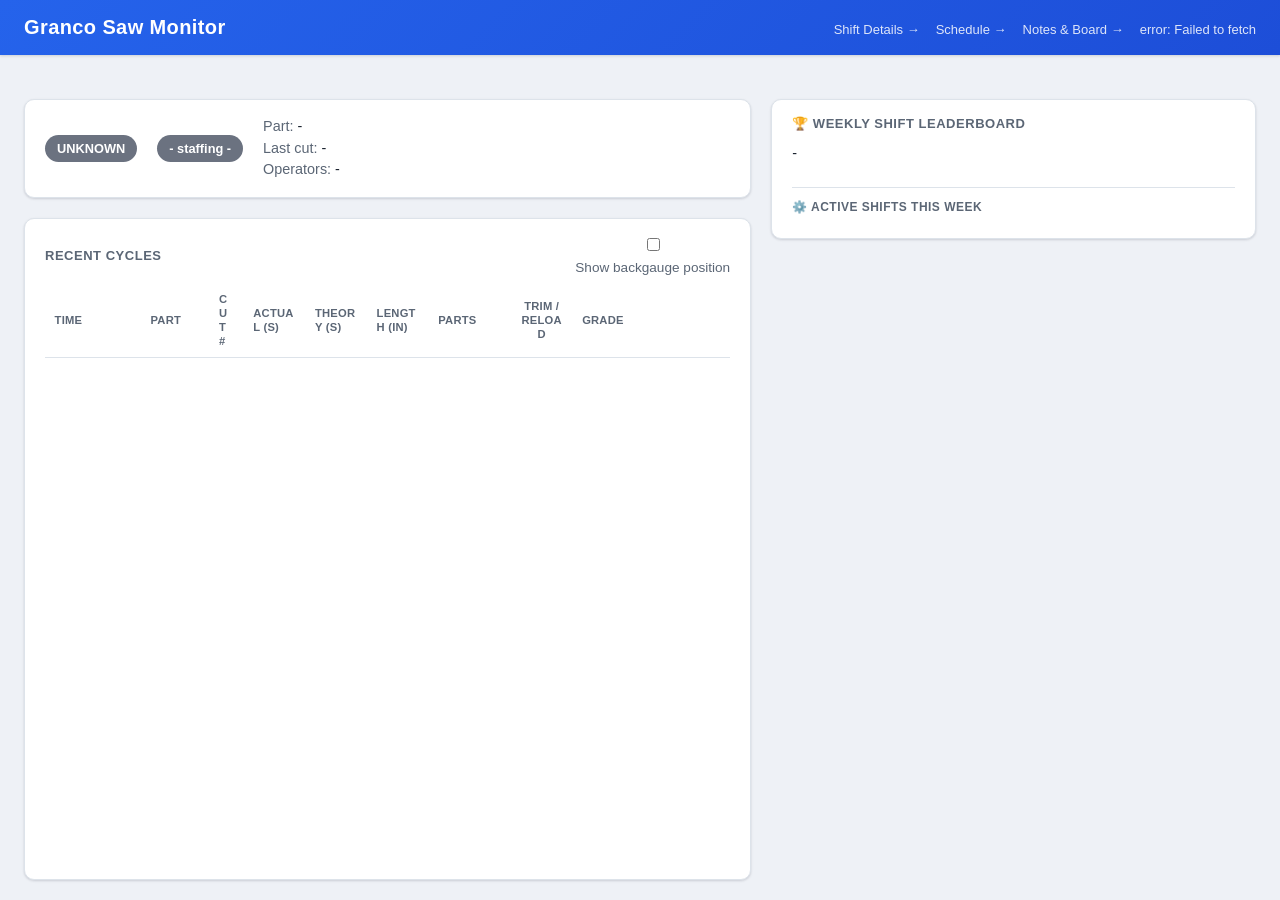
==== docs/index.html @ 4a320371 "Center trim/reload checkbox, model reload dead-time, flag count mismatches - Center the Trim/Reload " ====
<!doctype html>
<html lang="en">
<head>
  <meta charset="utf-8">
  <meta name="viewport" content="width=device-width, initial-scale=1">
  <title>Granco Saw Monitor</title>
  <link rel="stylesheet" href="style.css">
</head>
<body class="tv-page">
  <header class="app-header">
    <span class="app-header-title">Granco Saw Monitor</span>
    <div style="display: flex; align-items: baseline; gap: 1rem;">
      <a class="app-header-subtitle app-header-link" href="shift-details.html">Shift Details &rarr;</a>
      <a class="app-header-subtitle app-header-link" href="schedule.html">Schedule &rarr;</a>
      <a class="app-header-subtitle app-header-link" href="board.html">Notes &amp; Board &rarr;</a>
      <span id="last-updated" class="app-header-subtitle">-</span>
    </div>
  </header>

  <main class="dashboard-grid">
    <div class="col col-left">
      <section id="status-card" class="card">
        <div class="status-row">
          <span id="state-badge" class="badge">UNKNOWN</span>
          <span id="staffing-badge" class="badge">- staffing -</span>
          <div class="status-details">
            <div><strong>Part:</strong> <span id="part-number">-</span></div>
            <div><strong>Last cut:</strong> <span id="last-cycle-ts">-</span></div>
            <div><strong>Operators:</strong> <span id="staffing-operators">-</span></div>
          </div>
        </div>
        <div id="staffing-stale-banner" class="stale-banner hidden"></div>
      </section>

      <section class="card card-wide cycles-card">
        <div class="status-row" style="justify-content: space-between; margin-bottom: 0.5rem;">
          <h2 style="margin: 0;">Recent Cycles</h2>
          <label class="cycles-toggle">
            <input type="checkbox" id="show-backgauge-toggle">
            Show backgauge position
          </label>
        </div>
        <div class="overflow-wrap">
          <table id="cycles-table">
            <thead>
              <tr>
                <th>Time</th>
                <th>Part</th>
                <th>Cut #</th>
                <th>Actual (s)</th>
                <th>Theory (s)</th>
                <th>Length (in)</th>
                <th class="col-backgauge">Backgauge (in)</th>
                <th>Parts</th>
                <th class="trim-reload-cell">Trim / Reload</th>
                <th>Grade</th>
              </tr>
            </thead>
            <tbody></tbody>
          </table>
        </div>
      </section>
    </div>

    <div class="col col-right">
      <section class="card leaderboard-card">
        <h2>&#127942; Weekly Shift Leaderboard</h2>
        <div id="leaderboard-window" class="status-details" style="margin-bottom: 0.5rem;">-</div>
        <ol id="leaderboard-list" class="leaderboard-list"></ol>

        <div class="leaderboard-divider">&#9881;&#65039; Active Shifts This Week</div>
        <ol id="active-shifts-list" class="utilization-list"></ol>
      </section>
    </div>
  </main>

  <script src="app.js"></script>
</body>
</html>
---- docs/style.css ----
:root {
  color-scheme: light dark;
  --color-bg: #eef1f6;
  --color-surface: #ffffff;
  --color-border: #dde3ea;
  --color-text: #1c2430;
  --color-text-muted: #5b6675;
  --color-accent: #2563eb;
  --color-accent-dark: #1d4ed8;
  --color-accent-soft: #e6eefe;
  --radius: 10px;
  --shadow: 0 1px 3px rgba(15, 23, 42, 0.1), 0 1px 2px rgba(15, 23, 42, 0.06);

  --running: #16a34a;
  --idle: #d97706;
  --unknown: #6b7280;
  --stalled: #dc2626;
  --staffed: #16a34a;
  --understaffed: #dc2626;

  --trim: #b45309;
  --trim-bg: #fef3e2;

  --warn: #dc2626;
  --warn-bg: #fef2f2;

  --grade-green: #16a34a;
  --grade-yellow: #ca8a04;
  --grade-orange: #ea580c;
  --grade-red: #dc2626;
}

@media (prefers-color-scheme: dark) {
  :root {
    --color-bg: #14161a;
    --color-surface: #1e2126;
    --color-border: #2c2f36;
    --color-text: #e8eaed;
    --color-text-muted: #9aa0a6;
    --color-accent: #3b82f6;
    --color-accent-dark: #2563eb;
    --color-accent-soft: #1e2c4d;
    --shadow: 0 1px 3px rgba(0, 0, 0, 0.4), 0 1px 2px rgba(0, 0, 0, 0.3);

    --trim: #fbbf24;
    --trim-bg: #3a2e14;

    --warn: #f87171;
    --warn-bg: #3a1414;
  }
}

* {
  box-sizing: border-box;
}

body {
  margin: 0;
  padding: 0 0 2rem;
  background: var(--color-bg);
  color: var(--color-text);
  font-family: -apple-system, BlinkMacSystemFont, "Segoe UI", Roboto, "Helvetica Neue", Arial, sans-serif;
  font-size: 16px;
}

/* ------------------------------------------------------------ */
/* Header                                                         */
/* ------------------------------------------------------------ */

.app-header {
  display: flex;
  align-items: baseline;
  justify-content: space-between;
  gap: 10px;
  padding: 16px 24px;
  margin-bottom: 1.5rem;
  background: linear-gradient(135deg, var(--color-accent), var(--color-accent-dark));
  color: #fff;
  box-shadow: var(--shadow);
}

.app-header-title {
  font-size: 20px;
  font-weight: 700;
  letter-spacing: 0.02em;
}

.app-header-subtitle {
  font-size: 13px;
  font-weight: 400;
  opacity: 0.85;
}

.app-header-link {
  color: #fff;
  text-decoration: none;
}
.app-header-link:hover { text-decoration: underline; }

/* ------------------------------------------------------------ */
/* Layout / cards                                                 */
/* ------------------------------------------------------------ */

main {
  max-width: 960px;
  margin: 0 auto;
  padding: 0 1.5rem;
}

.card {
  background: var(--color-surface);
  border: 1px solid var(--color-border);
  border-radius: var(--radius);
  box-shadow: var(--shadow);
  padding: 1rem 1.25rem;
  margin-bottom: 1.25rem;
}

.card-wide { max-width: none; }

/* ------------------------------------------------------------ */
/* TV dashboard layout (index.html)                               */
/* ------------------------------------------------------------ */

/* The main dashboard is meant to run unattended on a 16:9 TV at the
   workcenter, not be scrolled by hand - it fills the viewport as a fixed
   two-column grid instead of the schedule page's normal scrolling
   single-column layout. Live status/crew/cycle info stays on the left;
   the forward-looking schedule sits top-right. */
body.tv-page {
  height: 100vh;
  overflow: hidden;
  padding-bottom: 0;
  display: flex;
  flex-direction: column;
}

main.dashboard-grid {
  flex: 1 1 auto;
  min-height: 0;
  max-width: none;
  margin: 0;
  padding: 1.25rem 1.5rem;
  display: grid;
  grid-template-columns: 3fr 2fr; /* 60/40 - was 2fr 1fr (66/33), narrowed per the user's request to leave more room for schedule/leaderboard */
  gap: 1.25rem;
}

.dashboard-grid .col {
  display: flex;
  flex-direction: column;
  gap: 1.25rem;
  min-height: 0;
}

/* Cards inside a TV column use the column's own gap for spacing, not
   the default stacked-card margin (that would double up). */
.dashboard-grid .col > .card { margin-bottom: 0; }

/* Right column: schedule stays pinned to its natural height at the top
   ("top right" per the user's layout request); the leaderboard card
   takes the rest of the column and scrolls internally if its own
   content (medals + utilization + efficiency) is taller than the
   remaining space - it grew past a fixed height once Efficiency was
   added, and without this it was silently clipped by the TV page's
   overflow:hidden rather than shown or scrollable. */
.col-right { justify-content: flex-start; }
.col-right .card { flex: 0 0 auto; }
.leaderboard-card {
  flex: 1 1 auto;
  min-height: 0;
  overflow-y: auto;
}

/* Recent Cycles is the one card whose content can outgrow the screen -
   it grows to fill the rest of the left column and scrolls internally
   rather than pushing the page taller than the TV can show. */
.cycles-card {
  flex: 1 1 auto;
  min-height: 0;
  display: flex;
  flex-direction: column;
}
.cycles-card .overflow-wrap {
  flex: 1 1 auto;
  min-height: 0;
  overflow-y: auto;
}

@media (max-width: 900px) {
  /* Fallback for viewing this on a normal phone/laptop screen instead of
     the TV - a single scrolling column, same as the schedule page. */
  body.tv-page { height: auto; overflow: visible; padding-bottom: 2rem; }
  main.dashboard-grid { display: block; padding: 0 1.5rem; }
  .dashboard-grid .col { display: block; }
  .dashboard-grid .col > .card { margin-bottom: 1.25rem; }
  .cycles-card .overflow-wrap { overflow-y: visible; }
  .leaderboard-card { overflow-y: visible; }
}

h2 {
  margin: 0 0 0.75rem;
  font-size: 13px;
  font-weight: 700;
  text-transform: uppercase;
  letter-spacing: 0.04em;
  color: var(--color-text-muted);
}

.status-row {
  display: flex;
  align-items: center;
  flex-wrap: wrap;
  gap: 0.75rem 1.25rem;
}

.status-details { color: var(--color-text); font-size: 0.9rem; line-height: 1.5; }
.status-details strong { color: var(--color-text-muted); font-weight: 500; }

/* ------------------------------------------------------------ */
/* Badges                                                         */
/* ------------------------------------------------------------ */

.badge {
  padding: 0.35rem 0.75rem;
  border-radius: 999px;
  font-weight: 600;
  font-size: 0.8rem;
  color: white;
  background: var(--unknown);
  white-space: nowrap;
}
.badge.running { background: var(--running); }
.badge.idle { background: var(--idle); }
.badge.stalled { background: var(--stalled); }
.badge.unknown { background: var(--unknown); }
.badge.staffed { background: var(--staffed); }
.badge.understaffed { background: var(--understaffed); }

/* Shown when the clock-in sync (plex_sync) hasn't updated in a while -
   the operators/count above are frozen from whenever it last actually
   ran, which otherwise looks identical to normal current data. */
.stale-banner {
  margin-top: 0.6rem;
  padding: 0.5rem 0.75rem;
  border-radius: var(--radius);
  background: var(--understaffed);
  color: white;
  font-size: 0.85rem;
  font-weight: 600;
}

/* ------------------------------------------------------------ */
/* Tables                                                         */
/* ------------------------------------------------------------ */

table {
  width: 100%;
  min-width: 640px;
  border-collapse: collapse;
  font-size: 0.95rem;
}

th, td {
  text-align: left;
  padding: 0.55rem 0.6rem;
  border-bottom: 1px solid var(--color-border);
}

th {
  color: var(--color-text-muted);
  font-weight: 600;
  font-size: 0.7rem;
  text-transform: uppercase;
  letter-spacing: 0.02em;
  word-break: break-word;
  line-height: 1.25;
}

.trim-reload-cell {
  text-align: center;
}

tbody tr:last-child td { border-bottom: none; }
tbody tr:hover { background: var(--color-accent-soft); }

.overflow-wrap { overflow-x: auto; }

/* cycles-table gets fixed column widths (not the other tables - they
   have different column counts) so no cell's content - especially the
   Grade pill's variable-length emoji/flavor text - can blow out its
   column or the table the way auto layout would let it. overflow:hidden
   on every th/td is a hard backstop: with table-layout:fixed, a header
   label wider than its column would otherwise render past the column
   boundary and visually collide with its neighbor instead of wrapping
   cleanly or clipping. */
#cycles-table { table-layout: fixed; }
#cycles-table th, #cycles-table td { overflow: hidden; }
#cycles-table th:nth-child(1), #cycles-table td:nth-child(1) { width: 14%; }
#cycles-table th:nth-child(2), #cycles-table td:nth-child(2) { width: 10%; }
#cycles-table th:nth-child(3), #cycles-table td:nth-child(3) { width: 5%; }
#cycles-table th:nth-child(4), #cycles-table td:nth-child(4) { width: 9%; }
#cycles-table th:nth-child(5), #cycles-table td:nth-child(5) { width: 9%; }
#cycles-table th:nth-child(6), #cycles-table td:nth-child(6) { width: 9%; }
#cycles-table th:nth-child(7), #cycles-table td:nth-child(7) { width: 6%; }
#cycles-table th:nth-child(8), #cycles-table td:nth-child(8) { width: 12%; }
/* Trim/Reload is now just a checkbox, not "Trim / Reload" text - the
   CELL content needs very little room, but the HEADER label itself
   ("Trim/Reload") still needs enough width to wrap cleanly at the
   slash instead of breaking mid-word - 9% is the floor for that at
   this table's typical rendered width. Columns 1-9 (excluding the
   hidden-by-default Backgauge column, #7) sum to 100 - 23 = 77%,
   leaving Grade a comfortable 23%. */
#cycles-table th:nth-child(9), #cycles-table td:nth-child(9) { width: 9%; }
#cycles-table th:nth-child(10), #cycles-table td:nth-child(10) { width: 23%; }

/* Trim/reload cuts are a different kind of cycle (not comparable to a
   normal cut's timing), so they get a distinct color and tint rather
   than blending into the normal-cut rows above/below them. */
tr.trim-row td {
  color: var(--trim);
  font-weight: 600;
  background: var(--trim-bg);
}
tr.trim-row:hover td { background: var(--trim-bg); filter: brightness(0.96); }

/* Workcenter-level summary row (Shift Crew Summary table) - visually
   set apart from the per-operator rows below it, since it represents
   the whole crew/workcenter's status mix, not one person's activity. */
tr.workcenter-summary-row td {
  font-weight: 700;
  font-style: italic;
  background: var(--color-accent-soft);
  border-bottom: 2px solid var(--color-accent);
}
tr.workcenter-summary-row:hover td { background: var(--color-accent-soft); filter: brightness(0.97); }

/* Pieces Cut row where the PLC/Plex piece counts land near a whole-
   number multiple of each other - the signature of operators loading
   fewer pieces per cut than the recipe called for (see
   _multiple_mismatch_review in api/app.py). Red rather than trim's
   amber - this is a "go check this" flag, not just a different kind of
   cut. */
tr.review-flag-row td {
  background: var(--warn-bg);
}
tr.review-flag-row:hover td { background: var(--warn-bg); filter: brightness(0.96); }
.review-cell {
  color: var(--warn);
  font-weight: 600;
  white-space: nowrap;
}

/* Backgauge position column - off by default (only useful for
   occasional troubleshooting, e.g. checking batch/reload detection),
   shown via the "Show backgauge position" checkbox above the table. */
#cycles-table .col-backgauge { display: none; }
#cycles-table.show-backgauge .col-backgauge { display: table-cell; }

.cycles-toggle {
  display: flex;
  align-items: center;
  gap: 0.4rem;
  font-size: 0.85rem;
  font-weight: 500;
  color: var(--color-text-muted);
  cursor: pointer;
  white-space: nowrap;
}

/* ------------------------------------------------------------ */
/* Cycle performance grade                                        */
/* ------------------------------------------------------------ */

.grade-pill {
  display: flex;
  width: 100%;
  align-items: center;
  gap: 0.3em;
  font-weight: 600;
  font-size: 0.72rem;
  overflow: hidden;
}

.grade-dot {
  width: 0.5em;
  height: 0.5em;
  border-radius: 50%;
  background: var(--unknown);
  flex: 0 0 auto;
}

/* The emoji+flavor text shrinks/truncates if the column runs out of
   room, but must NOT grow (flex-grow: 0) - growing to fill the row
   would push .grade-points away from it, opening a visible gap between
   the label and the score badge instead of keeping them snug together. */
.grade-label {
  flex: 0 1 auto;
  min-width: 0;
  overflow: hidden;
  text-overflow: ellipsis;
  white-space: nowrap;
}

.grade-green .grade-dot { background: var(--grade-green); }
.grade-yellow .grade-dot { background: var(--grade-yellow); }
.grade-orange .grade-dot { background: var(--grade-orange); }
.grade-red .grade-dot { background: var(--grade-red); }

.grade-green { color: var(--grade-green); }
.grade-yellow { color: var(--grade-yellow); }
.grade-orange { color: var(--grade-orange); }
.grade-red { color: var(--grade-red); }

/* The "+N" score readout next to each grade - styled like an arcade
   combo popup (solid pill in the grade's own color) rather than a
   plain number. Can't use background:currentColor here since this rule
   itself overrides color to --color-surface - that would make
   currentColor resolve to the same value and hide the text, so each
   grade's background is set explicitly instead. */
.grade-points {
  flex: 0 0 auto;
  font-weight: 800;
  font-size: 0.7em;
  padding: 0.05em 0.35em;
  border-radius: 999px;
  color: var(--color-surface);
}
.grade-green .grade-points { background: var(--grade-green); }
.grade-yellow .grade-points { background: var(--grade-yellow); }
.grade-orange .grade-points { background: var(--grade-orange); }
.grade-red .grade-points { background: var(--grade-red); }

@keyframes grade-fire-pulse {
  0%, 100% { transform: scale(1); }
  50% { transform: scale(1.06); }
}

.grade-fire {
  animation: grade-fire-pulse 1.4s ease-in-out infinite;
}

/* ------------------------------------------------------------ */
/* Forms / schedule page                                          */
/* ------------------------------------------------------------ */

.hidden { display: none; }

.form-grid {
  display: flex;
  flex-direction: column;
  gap: 0.85rem;
  max-width: 360px;
}

.form-grid-inline {
  flex-direction: row;
  flex-wrap: wrap;
  max-width: none;
  margin-bottom: 1rem;
}

label {
  display: flex;
  flex-direction: column;
  gap: 0.3rem;
  font-size: 0.85rem;
  color: var(--color-text-muted);
  font-weight: 500;
}

input, select {
  font: inherit;
  font-size: 1rem;
  padding: 0.55rem 0.65rem;
  border: 1px solid var(--color-border);
  border-radius: var(--radius);
  background: var(--color-bg);
  color: var(--color-text);
}

input:focus, select:focus {
  outline: none;
  border-color: var(--color-accent);
  box-shadow: 0 0 0 3px var(--color-accent-soft);
}

/* Table cell inputs shouldn't look like a separate boxed field floating
   inside the row - flatten them so the table itself still reads as the
   primary shape, spreadsheet-style. */
td input {
  width: 100%;
  min-width: 90px;
  border: 1px solid transparent;
  background: transparent;
  padding: 0.35rem 0.4rem;
}
td input:hover { border-color: var(--color-border); }
td input:focus { background: var(--color-surface); border-color: var(--color-accent); }

.form-actions {
  display: flex;
  align-items: center;
  gap: 0.75rem;
  margin-top: 1rem;
  flex-wrap: wrap;
}

.btn {
  font: inherit;
  font-weight: 600;
  font-size: 0.9rem;
  padding: 0.6rem 1.1rem;
  border-radius: var(--radius);
  border: 1px solid transparent;
  cursor: pointer;
}

.btn-primary {
  background: var(--color-accent);
  color: #fff;
}
.btn-primary:hover { background: var(--color-accent-dark); }

.btn-secondary {
  background: var(--color-surface);
  border-color: var(--color-border);
  color: var(--color-text);
}
.btn-secondary:hover { background: var(--color-accent-soft); }

.btn-link {
  background: none;
  border: none;
  color: var(--color-accent);
  padding: 0.2rem 0;
  text-decoration: underline;
}
.btn-link:hover { color: var(--color-accent-dark); }

.form-error {
  color: var(--stalled);
  font-size: 0.85rem;
  margin-top: 0.75rem;
  min-height: 1.2em;
}

.form-status {
  color: var(--color-text-muted);
  font-size: 0.85rem;
}

/* ------------------------------------------------------------ */
/* Weekly shift leaderboard                                       */
/* ------------------------------------------------------------ */

.leaderboard-list {
  list-style: none;
  margin: 0;
  padding: 0;
  display: flex;
  flex-direction: column;
  gap: 0.6rem;
}

.leaderboard-row {
  display: flex;
  align-items: center;
  gap: 0.75rem;
  padding: 0.5rem 0.65rem;
  border-radius: var(--radius);
  background: var(--color-bg);
}

.leaderboard-medal {
  font-size: 1.5rem;
  line-height: 1;
  flex: 0 0 auto;
}

.leaderboard-shift {
  flex: 1 1 auto;
  font-weight: 600;
  font-size: 1rem;
}

.leaderboard-score {
  font-weight: 800;
  font-size: 1.3rem;
  flex: 0 0 auto;
}

.leaderboard-score.grade-green { color: var(--grade-green); }
.leaderboard-score.grade-yellow { color: var(--grade-yellow); }
.leaderboard-score.grade-orange { color: var(--grade-orange); }
.leaderboard-score.grade-red { color: var(--grade-red); }
.leaderboard-score.grade-unknown { color: var(--color-text-muted); }

/* 1st place gets a little extra pop - a subtle gold-tinted row instead
   of just a bigger medal, so the win reads at a glance from a TV. */
.leaderboard-row.rank-1 {
  background: linear-gradient(135deg, var(--color-accent-soft), var(--color-bg));
  border: 1px solid var(--color-accent);
}

/* Utilization is a distinct question from the Grade leaderboard above
   (uptime, not cut pace) - rendered as its own small ranked list of
   meter bars rather than medals, so the two "rankings" read as
   separate stats instead of blending into one score. */
.leaderboard-divider {
  margin: 0.9rem 0 0.5rem;
  font-size: 0.75rem;
  font-weight: 700;
  text-transform: uppercase;
  letter-spacing: 0.04em;
  color: var(--color-text-muted);
  border-top: 1px solid var(--color-border);
  padding-top: 0.75rem;
}

.utilization-list {
  list-style: none;
  margin: 0;
  padding: 0;
  display: flex;
  flex-direction: column;
  gap: 0.5rem;
}

.utilization-row {
  display: flex;
  align-items: center;
  gap: 0.6rem;
}

.utilization-shift {
  flex: 0 0 6.5em;
  font-size: 0.85rem;
  font-weight: 600;
}

.utilization-bar {
  flex: 1 1 auto;
  height: 0.6rem;
  border-radius: 999px;
  background: var(--color-bg);
  overflow: hidden;
}

.utilization-bar-fill {
  height: 100%;
  border-radius: 999px;
}
.utilization-bar-fill.grade-green { background: var(--grade-green); }
.utilization-bar-fill.grade-yellow { background: var(--grade-yellow); }
.utilization-bar-fill.grade-orange { background: var(--grade-orange); }
.utilization-bar-fill.grade-red { background: var(--grade-red); }
.utilization-bar-fill.grade-unknown { background: var(--unknown); }

.utilization-pct {
  flex: 0 0 3em;
  text-align: right;
  font-weight: 700;
  font-size: 0.85rem;
}

/* ------------------------------------------------------------ */
/* Workcenter notes + schedule board (board.html)                 */
/* ------------------------------------------------------------ */

/* Same unattended-TV convention as the main dashboard - a fixed
   half/half grid instead of a scrolling page, since this also runs at
   the workcenter (OptiSigns drives which page is on screen, not the
   viewer, so nothing here should ever need scrolling to be read). */
main.board-grid {
  flex: 1 1 auto;
  min-height: 0;
  max-width: none;
  margin: 0;
  padding: 1.25rem 1.5rem;
  display: grid;
  grid-template-columns: 1fr 1fr;
  gap: 1.25rem;
}

.board-grid .col {
  display: flex;
  flex-direction: column;
  gap: 1.25rem;
  min-height: 0;
}

.board-grid .col > .card { margin-bottom: 0; }

.notes-card {
  flex: 1 1 auto;
  min-height: 0;
  display: flex;
  flex-direction: column;
}

/* Meant to be read from across the shop floor - large and generous
   line-height rather than the compact body copy used elsewhere. */
.notes-text {
  flex: 1 1 auto;
  min-height: 0;
  overflow-y: auto;
  font-size: 1.6rem;
  line-height: 1.5;
  white-space: pre-wrap;
  word-break: break-word;
}

.notes-text.notes-empty {
  color: var(--color-text-muted);
  font-style: italic;
  font-size: 1.1rem;
}

.notes-meta {
  margin-top: 0.75rem;
  font-size: 0.8rem;
  color: var(--color-text-muted);
}

.schedule-col { min-height: 0; }

.shift-block { flex: 0 0 auto; }

/* Previous/next shifts are context, not the point - shown small and
   quiet so the current shift reads as the obvious centerpiece. */
.shift-block-adjacent {
  padding: 0.6rem 0.9rem;
  opacity: 0.75;
}
.shift-block-adjacent h2 { margin-bottom: 0.4rem; }
.shift-block-adjacent table { font-size: 0.8rem; }

/* The current shift is the centerpiece the scheduling team asked for -
   same accent treatment as the leaderboard's #1 row, just applied to a
   whole card instead of one list item. */
.shift-block-current {
  flex: 1 1 auto;
  min-height: 0;
  display: flex;
  flex-direction: column;
  border: 2px solid var(--color-accent);
  background: linear-gradient(135deg, var(--color-accent-soft), var(--color-surface));
}
.shift-block-current h2 {
  color: var(--color-accent);
  font-size: 1rem;
}
.shift-block-current .overflow-wrap {
  flex: 1 1 auto;
  min-height: 0;
  overflow-y: auto;
}

/* The row matching what's actually running on the PLC right now -
   same visual language as the workcenter crew-summary row elsewhere. */
tr.current-part-row td {
  font-weight: 700;
  background: var(--color-accent-soft);
  border-bottom: 2px solid var(--color-accent);
}
tr.current-part-row:hover td { background: var(--color-accent-soft); filter: brightness(0.97); }

@media (max-width: 900px) {
  main.board-grid { display: block; padding: 0 1.5rem; }
  .board-grid .col { display: block; }
  .board-grid .col > .card { margin-bottom: 1.25rem; }
  .notes-text { overflow-y: visible; }
  .shift-block-current .overflow-wrap { overflow-y: visible; }
}
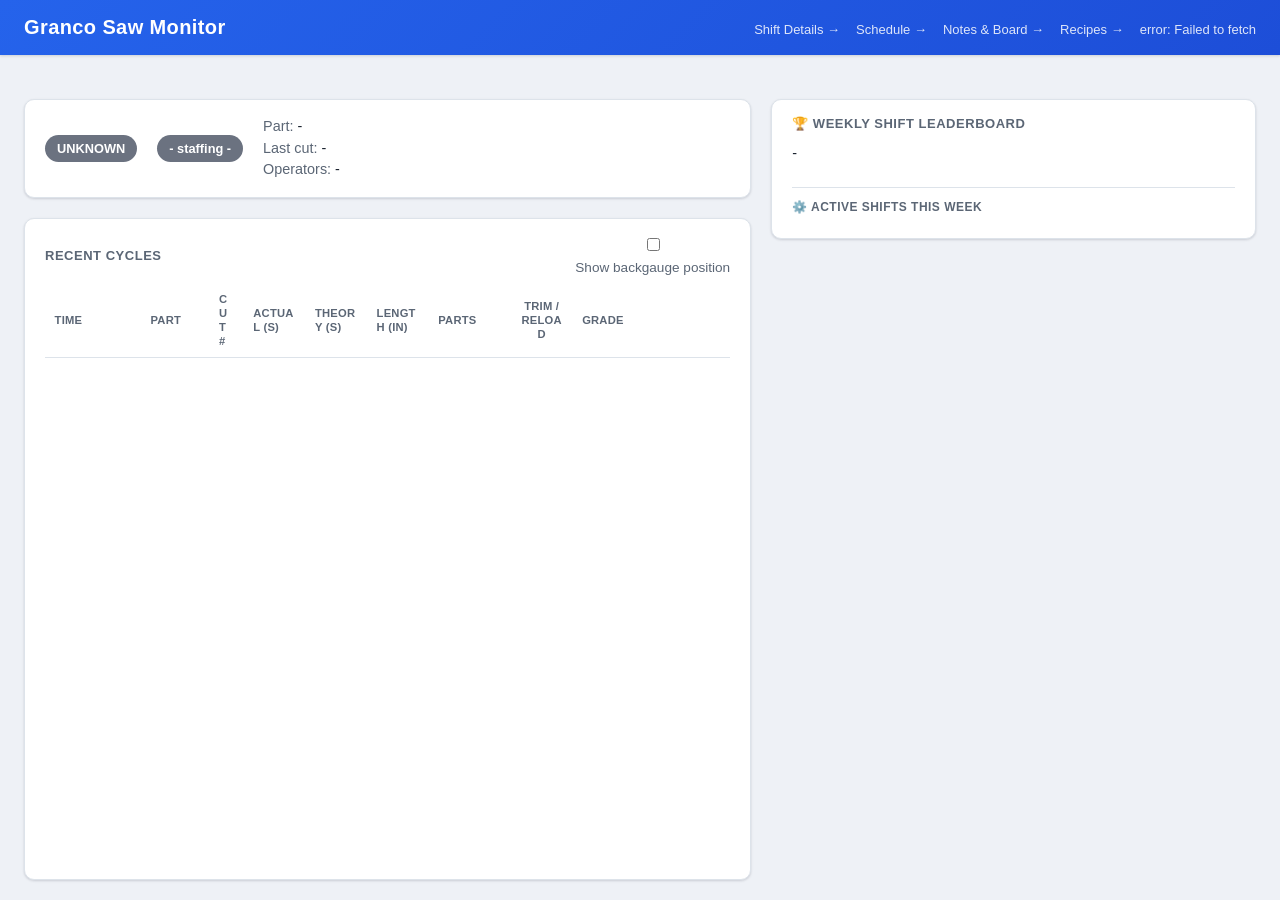
==== commit 3e947b90: "Add a recipe analysis section: PLC recipe library sync + browse page New recipe_sync/ process reads " ====
--- a/docs/index.html
+++ b/docs/index.html
@@ -13,6 +13,7 @@
       <a class="app-header-subtitle app-header-link" href="shift-details.html">Shift Details &rarr;</a>
       <a class="app-header-subtitle app-header-link" href="schedule.html">Schedule &rarr;</a>
       <a class="app-header-subtitle app-header-link" href="board.html">Notes &amp; Board &rarr;</a>
+      <a class="app-header-subtitle app-header-link" href="recipes.html">Recipes &rarr;</a>
       <span id="last-updated" class="app-header-subtitle">-</span>
     </div>
   </header>
--- a/docs/style.css
+++ b/docs/style.css
@@ -357,6 +357,16 @@
 #cycles-table .col-backgauge { display: none; }
 #cycles-table.show-backgauge .col-backgauge { display: table-cell; }
 
+/* recipes-table has 15 columns - way more than this page's 960px
+   max-width comfortably fits with auto layout, so the browser was
+   word-breaking header labels mid-word (e.g. "Slot #" -> "Slo"/"t #")
+   to squeeze them in instead of letting the table grow past its
+   container. Forcing headers onto one line makes the table grow wide
+   instead, which .overflow-wrap (already wrapping it) turns into a
+   horizontal scrollbar - the same fix as .review-cell's nowrap above,
+   just applied table-wide here since every column is short here. */
+#recipes-table th { white-space: nowrap; }
+
 .cycles-toggle {
   display: flex;
   align-items: center;
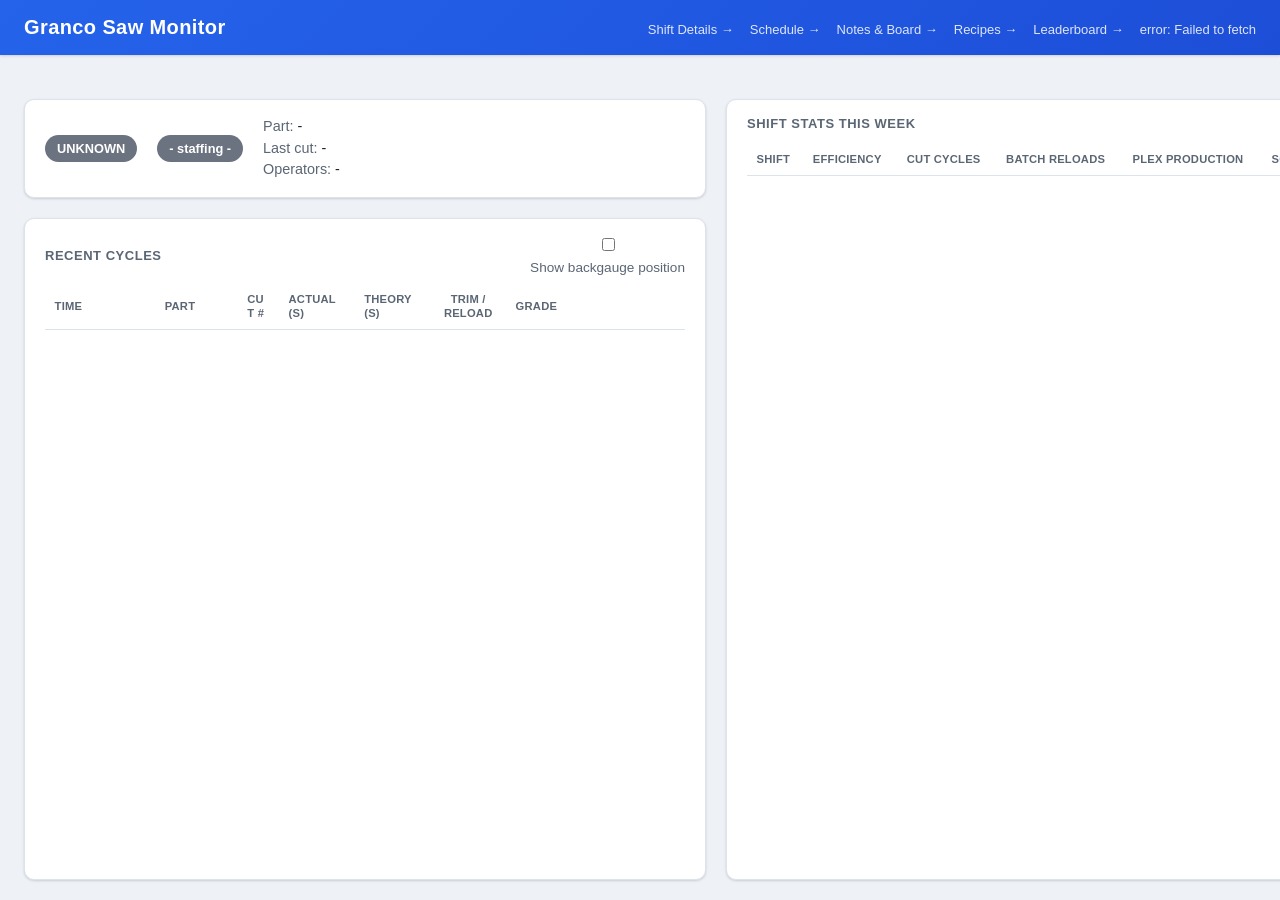
==== commit 392a1cfd: "Weekly-reset shift stats, leaderboard on its own page, trimmed cycles table - /api/shifts/leaderboar" ====
--- a/docs/index.html
+++ b/docs/index.html
@@ -14,6 +14,7 @@
       <a class="app-header-subtitle app-header-link" href="schedule.html">Schedule &rarr;</a>
       <a class="app-header-subtitle app-header-link" href="board.html">Notes &amp; Board &rarr;</a>
       <a class="app-header-subtitle app-header-link" href="recipes.html">Recipes &rarr;</a>
+      <a class="app-header-subtitle app-header-link" href="leaderboard.html">Leaderboard &rarr;</a>
       <span id="last-updated" class="app-header-subtitle">-</span>
     </div>
   </header>
@@ -50,9 +51,7 @@
                 <th>Cut #</th>
                 <th>Actual (s)</th>
                 <th>Theory (s)</th>
-                <th>Length (in)</th>
                 <th class="col-backgauge">Backgauge (in)</th>
-                <th>Parts</th>
                 <th class="trim-reload-cell">Trim / Reload</th>
                 <th>Grade</th>
               </tr>
@@ -64,13 +63,23 @@
     </div>
 
     <div class="col col-right">
-      <section class="card leaderboard-card">
-        <h2>&#127942; Weekly Shift Leaderboard</h2>
-        <div id="leaderboard-window" class="status-details" style="margin-bottom: 0.5rem;">-</div>
-        <ol id="leaderboard-list" class="leaderboard-list"></ol>
-
-        <div class="leaderboard-divider">&#9881;&#65039; Active Shifts This Week</div>
-        <ol id="active-shifts-list" class="utilization-list"></ol>
+      <section id="shift-stats-card" class="card">
+        <h2>Shift Stats This Week</h2>
+        <div class="overflow-wrap">
+          <table id="shift-stats-table">
+            <thead>
+              <tr>
+                <th>Shift</th>
+                <th>Efficiency</th>
+                <th>Cut Cycles</th>
+                <th>Batch Reloads</th>
+                <th>Plex Production</th>
+                <th>Schedule Pace</th>
+              </tr>
+            </thead>
+            <tbody></tbody>
+          </table>
+        </div>
       </section>
     </div>
   </main>
--- a/docs/style.css
+++ b/docs/style.css
@@ -157,16 +157,15 @@
    the default stacked-card margin (that would double up). */
 .dashboard-grid .col > .card { margin-bottom: 0; }
 
-/* Right column: schedule stays pinned to its natural height at the top
-   ("top right" per the user's layout request); the leaderboard card
-   takes the rest of the column and scrolls internally if its own
-   content (medals + utilization + efficiency) is taller than the
-   remaining space - it grew past a fixed height once Efficiency was
-   added, and without this it was silently clipped by the TV page's
-   overflow:hidden rather than shown or scrollable. */
+/* Right column: the shift-stats card takes the rest of the column and
+   scrolls internally if its own content is ever taller than the
+   remaining space - same reasoning as the leaderboard card this
+   replaced (moved to its own page, see leaderboard.html), without this
+   it'd be silently clipped by the TV page's overflow:hidden rather than
+   shown or scrollable. */
 .col-right { justify-content: flex-start; }
 .col-right .card { flex: 0 0 auto; }
-.leaderboard-card {
+#shift-stats-card {
   flex: 1 1 auto;
   min-height: 0;
   overflow-y: auto;
@@ -195,7 +194,7 @@
   .dashboard-grid .col { display: block; }
   .dashboard-grid .col > .card { margin-bottom: 1.25rem; }
   .cycles-card .overflow-wrap { overflow-y: visible; }
-  .leaderboard-card { overflow-y: visible; }
+  #shift-stats-card { overflow-y: visible; }
 }
 
 h2 {
@@ -294,25 +293,27 @@
    label wider than its column would otherwise render past the column
    boundary and visually collide with its neighbor instead of wrapping
    cleanly or clipping. */
-#cycles-table { table-layout: fixed; }
+/* Length (in) and Parts columns were dropped (redundant with data
+   available elsewhere) - the freed width went to the remaining columns
+   plus a slightly larger font (below), same table footprint either
+   way. Column order is now Time/Part/Cut#/Actual/Theory/Backgauge
+   (hidden by default)/Trim-Reload/Grade. */
+#cycles-table { table-layout: fixed; font-size: 1.05rem; }
 #cycles-table th, #cycles-table td { overflow: hidden; }
-#cycles-table th:nth-child(1), #cycles-table td:nth-child(1) { width: 14%; }
-#cycles-table th:nth-child(2), #cycles-table td:nth-child(2) { width: 10%; }
-#cycles-table th:nth-child(3), #cycles-table td:nth-child(3) { width: 5%; }
-#cycles-table th:nth-child(4), #cycles-table td:nth-child(4) { width: 9%; }
-#cycles-table th:nth-child(5), #cycles-table td:nth-child(5) { width: 9%; }
-#cycles-table th:nth-child(6), #cycles-table td:nth-child(6) { width: 9%; }
-#cycles-table th:nth-child(7), #cycles-table td:nth-child(7) { width: 6%; }
-#cycles-table th:nth-child(8), #cycles-table td:nth-child(8) { width: 12%; }
+#cycles-table th:nth-child(1), #cycles-table td:nth-child(1) { width: 16%; }
+#cycles-table th:nth-child(2), #cycles-table td:nth-child(2) { width: 12%; }
+#cycles-table th:nth-child(3), #cycles-table td:nth-child(3) { width: 6%; }
+#cycles-table th:nth-child(4), #cycles-table td:nth-child(4) { width: 11%; }
+#cycles-table th:nth-child(5), #cycles-table td:nth-child(5) { width: 11%; }
+#cycles-table th:nth-child(6), #cycles-table td:nth-child(6) { width: 7%; }
 /* Trim/Reload is now just a checkbox, not "Trim / Reload" text - the
    CELL content needs very little room, but the HEADER label itself
    ("Trim/Reload") still needs enough width to wrap cleanly at the
-   slash instead of breaking mid-word - 9% is the floor for that at
-   this table's typical rendered width. Columns 1-9 (excluding the
-   hidden-by-default Backgauge column, #7) sum to 100 - 23 = 77%,
-   leaving Grade a comfortable 23%. */
-#cycles-table th:nth-child(9), #cycles-table td:nth-child(9) { width: 9%; }
-#cycles-table th:nth-child(10), #cycles-table td:nth-child(10) { width: 23%; }
+   slash instead of breaking mid-word. Columns 1-7 (excluding the
+   hidden-by-default Backgauge column, #6) sum to 100 - 26 = 74%,
+   leaving Grade a comfortable 26%. */
+#cycles-table th:nth-child(7), #cycles-table td:nth-child(7) { width: 11%; }
+#cycles-table th:nth-child(8), #cycles-table td:nth-child(8) { width: 26%; }
 
 /* Trim/reload cuts are a different kind of cycle (not comparable to a
    normal cut's timing), so they get a distinct color and tint rather
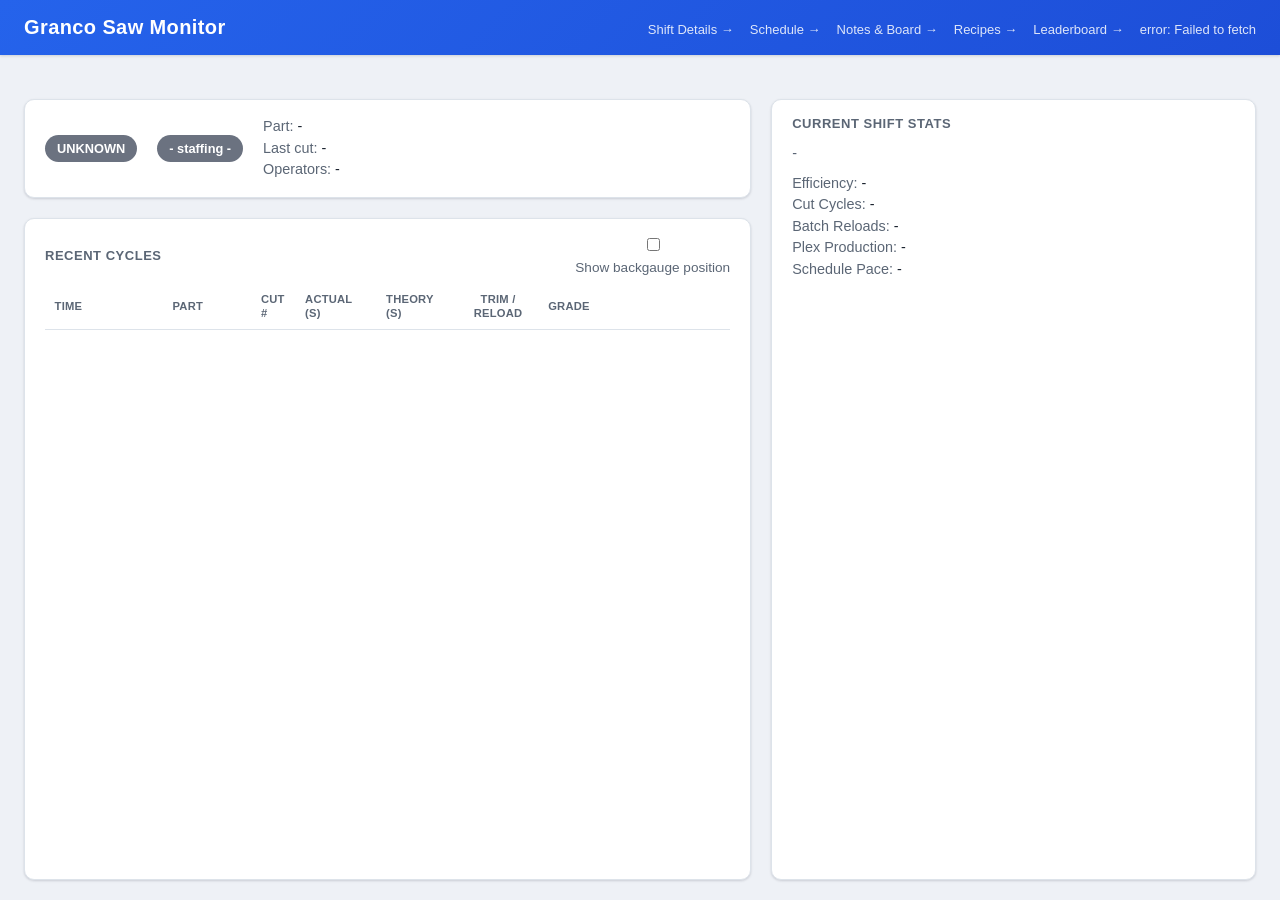
==== commit 6fc737fa: "Split weekly leaderboard from live current-shift stats Per feedback: weekly efficiency belongs on th" ====
--- a/docs/index.html
+++ b/docs/index.html
@@ -64,21 +64,14 @@
 
     <div class="col col-right">
       <section id="shift-stats-card" class="card">
-        <h2>Shift Stats This Week</h2>
-        <div class="overflow-wrap">
-          <table id="shift-stats-table">
-            <thead>
-              <tr>
-                <th>Shift</th>
-                <th>Efficiency</th>
-                <th>Cut Cycles</th>
-                <th>Batch Reloads</th>
-                <th>Plex Production</th>
-                <th>Schedule Pace</th>
-              </tr>
-            </thead>
-            <tbody></tbody>
-          </table>
+        <h2>Current Shift Stats</h2>
+        <div id="shift-stats-name" class="status-details" style="margin-bottom: 0.5rem;"><strong>-</strong></div>
+        <div class="status-details">
+          <div><strong>Efficiency:</strong> <span id="shift-stats-efficiency">-</span></div>
+          <div><strong>Cut Cycles:</strong> <span id="shift-stats-cycles">-</span></div>
+          <div><strong>Batch Reloads:</strong> <span id="shift-stats-reloads">-</span></div>
+          <div><strong>Plex Production:</strong> <span id="shift-stats-plex">-</span></div>
+          <div><strong>Schedule Pace:</strong> <span id="shift-stats-schedule">-</span></div>
         </div>
       </section>
     </div>
--- a/docs/style.css
+++ b/docs/style.css
@@ -589,10 +589,25 @@
   flex: 0 0 auto;
 }
 
+.leaderboard-shift-block {
+  flex: 1 1 auto;
+  display: flex;
+  flex-direction: column;
+  gap: 0.1rem;
+  min-width: 0;
+}
+
 .leaderboard-shift {
-  flex: 1 1 auto;
   font-weight: 600;
   font-size: 1rem;
+}
+
+/* Weekly efficiency shown alongside the blended score, per the user's
+   explicit request - the score alone hid which component (efficiency
+   vs. grade) was actually driving a shift's rank. */
+.leaderboard-efficiency {
+  font-size: 0.75rem;
+  color: var(--color-text-muted);
 }
 
 .leaderboard-score {
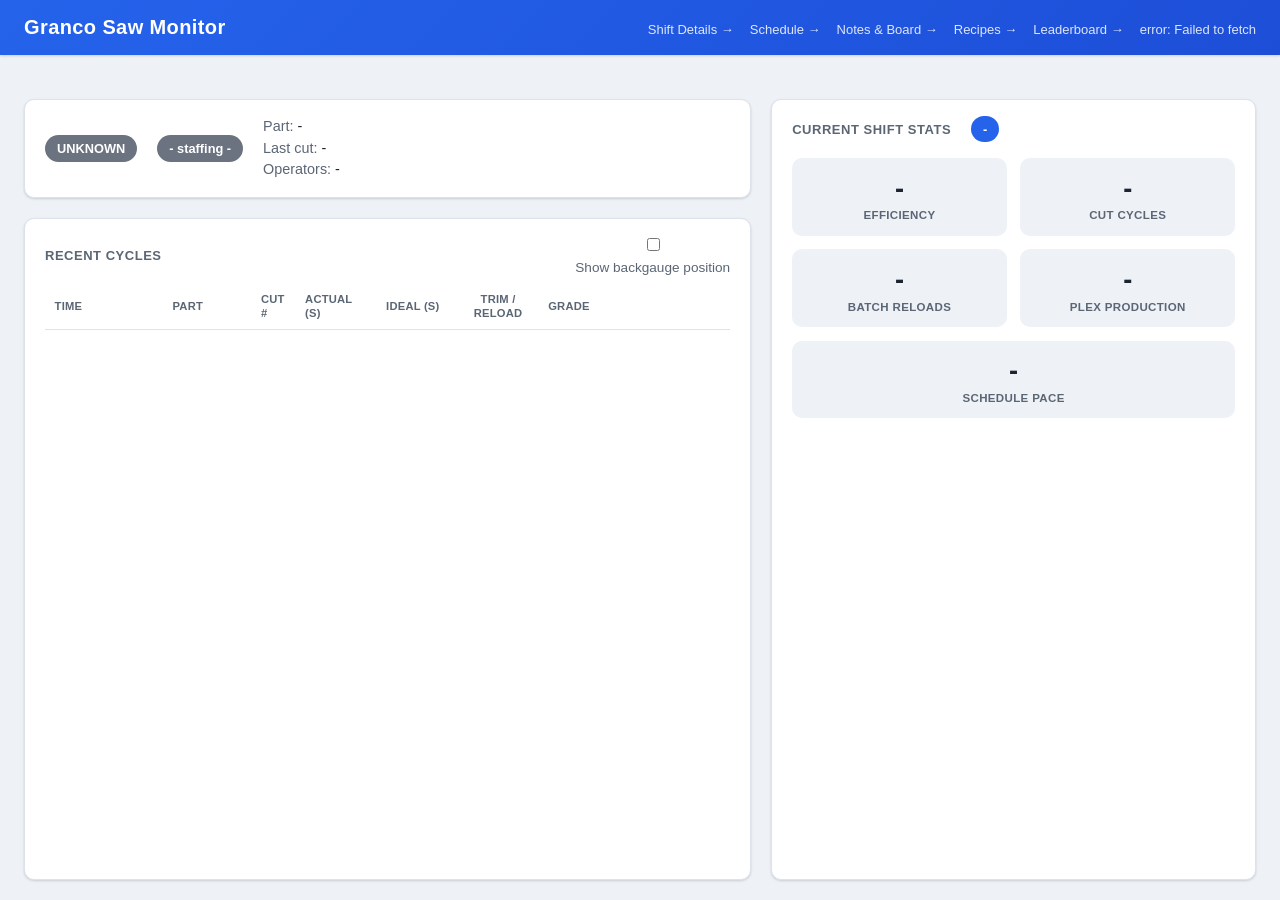
==== commit bcac567e: "Redesign Current Shift Stats as a colored tile grid Plain label/value rows didn't match the rest of " ====
--- a/docs/index.html
+++ b/docs/index.html
@@ -50,7 +50,7 @@
                 <th>Part</th>
                 <th>Cut #</th>
                 <th>Actual (s)</th>
-                <th>Theory (s)</th>
+                <th>Ideal (s)</th>
                 <th class="col-backgauge">Backgauge (in)</th>
                 <th class="trim-reload-cell">Trim / Reload</th>
                 <th>Grade</th>
@@ -64,14 +64,31 @@
 
     <div class="col col-right">
       <section id="shift-stats-card" class="card">
-        <h2>Current Shift Stats</h2>
-        <div id="shift-stats-name" class="status-details" style="margin-bottom: 0.5rem;"><strong>-</strong></div>
-        <div class="status-details">
-          <div><strong>Efficiency:</strong> <span id="shift-stats-efficiency">-</span></div>
-          <div><strong>Cut Cycles:</strong> <span id="shift-stats-cycles">-</span></div>
-          <div><strong>Batch Reloads:</strong> <span id="shift-stats-reloads">-</span></div>
-          <div><strong>Plex Production:</strong> <span id="shift-stats-plex">-</span></div>
-          <div><strong>Schedule Pace:</strong> <span id="shift-stats-schedule">-</span></div>
+        <div class="status-row" style="margin-bottom: 1rem;">
+          <h2 style="margin: 0;">Current Shift Stats</h2>
+          <span id="shift-stats-badge" class="badge shift-badge">-</span>
+        </div>
+        <div class="shift-stats-grid">
+          <div class="shift-stat-tile">
+            <div id="shift-stats-efficiency" class="shift-stat-value">-</div>
+            <div class="shift-stat-label">Efficiency</div>
+          </div>
+          <div class="shift-stat-tile">
+            <div id="shift-stats-cycles" class="shift-stat-value">-</div>
+            <div class="shift-stat-label">Cut Cycles</div>
+          </div>
+          <div class="shift-stat-tile">
+            <div id="shift-stats-reloads" class="shift-stat-value">-</div>
+            <div class="shift-stat-label">Batch Reloads</div>
+          </div>
+          <div class="shift-stat-tile">
+            <div id="shift-stats-plex" class="shift-stat-value">-</div>
+            <div class="shift-stat-label">Plex Production</div>
+          </div>
+          <div class="shift-stat-tile shift-stat-tile-wide">
+            <div id="shift-stats-schedule" class="shift-stat-value">-</div>
+            <div class="shift-stat-label">Schedule Pace</div>
+          </div>
         </div>
       </section>
     </div>
--- a/docs/style.css
+++ b/docs/style.css
@@ -235,6 +235,60 @@
 .badge.unknown { background: var(--unknown); }
 .badge.staffed { background: var(--staffed); }
 .badge.understaffed { background: var(--understaffed); }
+.badge.shift-badge { background: var(--color-accent); }
+
+/* ------------------------------------------------------------ */
+/* Current shift stats (index.html)                               */
+/* ------------------------------------------------------------ */
+
+.shift-stats-grid {
+  display: grid;
+  grid-template-columns: 1fr 1fr;
+  gap: 0.85rem;
+}
+
+.shift-stat-tile {
+  background: var(--color-bg);
+  border-radius: var(--radius);
+  padding: 0.9rem 1rem;
+  text-align: center;
+}
+
+/* Schedule Pace is a comparison across the whole shift's scheduled
+   jobs, not a single-cut-scale count like its neighbors - set apart as
+   a full-width summary row rather than squeezed into the 2-column grid. */
+.shift-stat-tile-wide { grid-column: 1 / -1; }
+
+.shift-stat-value {
+  font-size: 1.7rem;
+  font-weight: 800;
+  line-height: 1.15;
+  color: var(--color-text);
+}
+
+/* "no data"/"not scheduled" fallback text is too long to read well at
+   the same size as a real percentage - shown smaller and muted instead
+   of forcing it to wrap or overflow the tile. */
+.shift-stat-value.shift-stat-value-text {
+  font-size: 1rem;
+  font-weight: 600;
+  color: var(--color-text-muted);
+}
+
+.shift-stat-value.grade-green { color: var(--grade-green); }
+.shift-stat-value.grade-yellow { color: var(--grade-yellow); }
+.shift-stat-value.grade-orange { color: var(--grade-orange); }
+.shift-stat-value.grade-red { color: var(--grade-red); }
+.shift-stat-value.grade-unknown { color: var(--color-text-muted); }
+
+.shift-stat-label {
+  margin-top: 0.35rem;
+  font-size: 0.72rem;
+  font-weight: 700;
+  text-transform: uppercase;
+  letter-spacing: 0.03em;
+  color: var(--color-text-muted);
+}
 
 /* Shown when the clock-in sync (plex_sync) hasn't updated in a while -
    the operators/count above are frozen from whenever it last actually
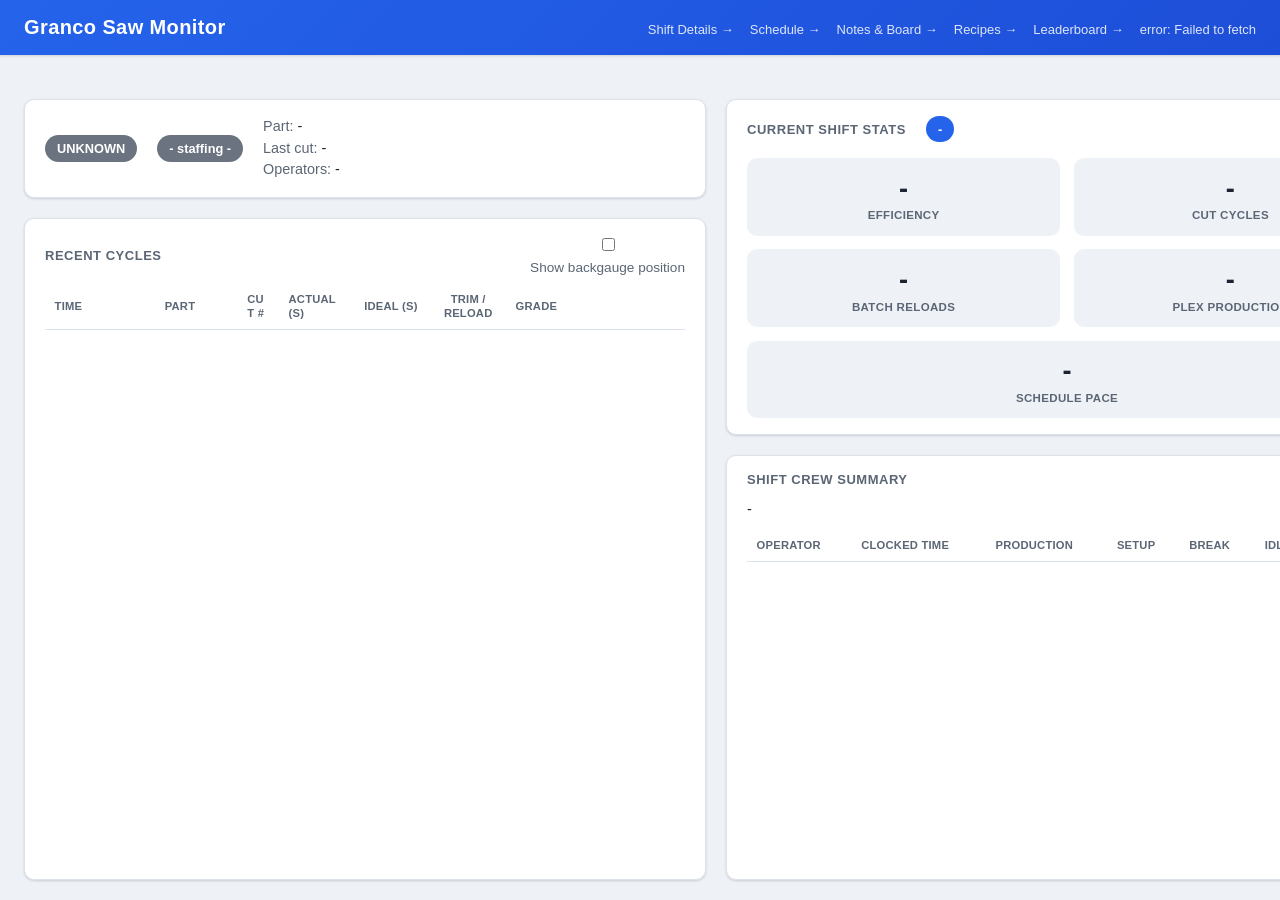
==== commit c764db6e: "Add Shift Crew Summary to index.html, filling the right column's whitespace Current Shift Stats no l" ====
--- a/docs/index.html
+++ b/docs/index.html
@@ -91,6 +91,27 @@
           </div>
         </div>
       </section>
+
+      <section id="crew-summary-card" class="card">
+        <h2>Shift Crew Summary</h2>
+        <div id="crew-summary-label" class="status-details" style="margin-bottom: 0.5rem;">-</div>
+        <div class="overflow-wrap">
+          <table id="crew-summary-table">
+            <thead>
+              <tr>
+                <th>Operator</th>
+                <th>Clocked Time</th>
+                <th>Production</th>
+                <th>Setup</th>
+                <th>Break</th>
+                <th>Idle</th>
+                <th>Other</th>
+              </tr>
+            </thead>
+            <tbody></tbody>
+          </table>
+        </div>
+      </section>
     </div>
   </main>
 
--- a/docs/style.css
+++ b/docs/style.css
@@ -165,7 +165,7 @@
    shown or scrollable. */
 .col-right { justify-content: flex-start; }
 .col-right .card { flex: 0 0 auto; }
-#shift-stats-card {
+#crew-summary-card {
   flex: 1 1 auto;
   min-height: 0;
   overflow-y: auto;
@@ -194,7 +194,7 @@
   .dashboard-grid .col { display: block; }
   .dashboard-grid .col > .card { margin-bottom: 1.25rem; }
   .cycles-card .overflow-wrap { overflow-y: visible; }
-  #shift-stats-card { overflow-y: visible; }
+  #crew-summary-card { overflow-y: visible; }
 }
 
 h2 {
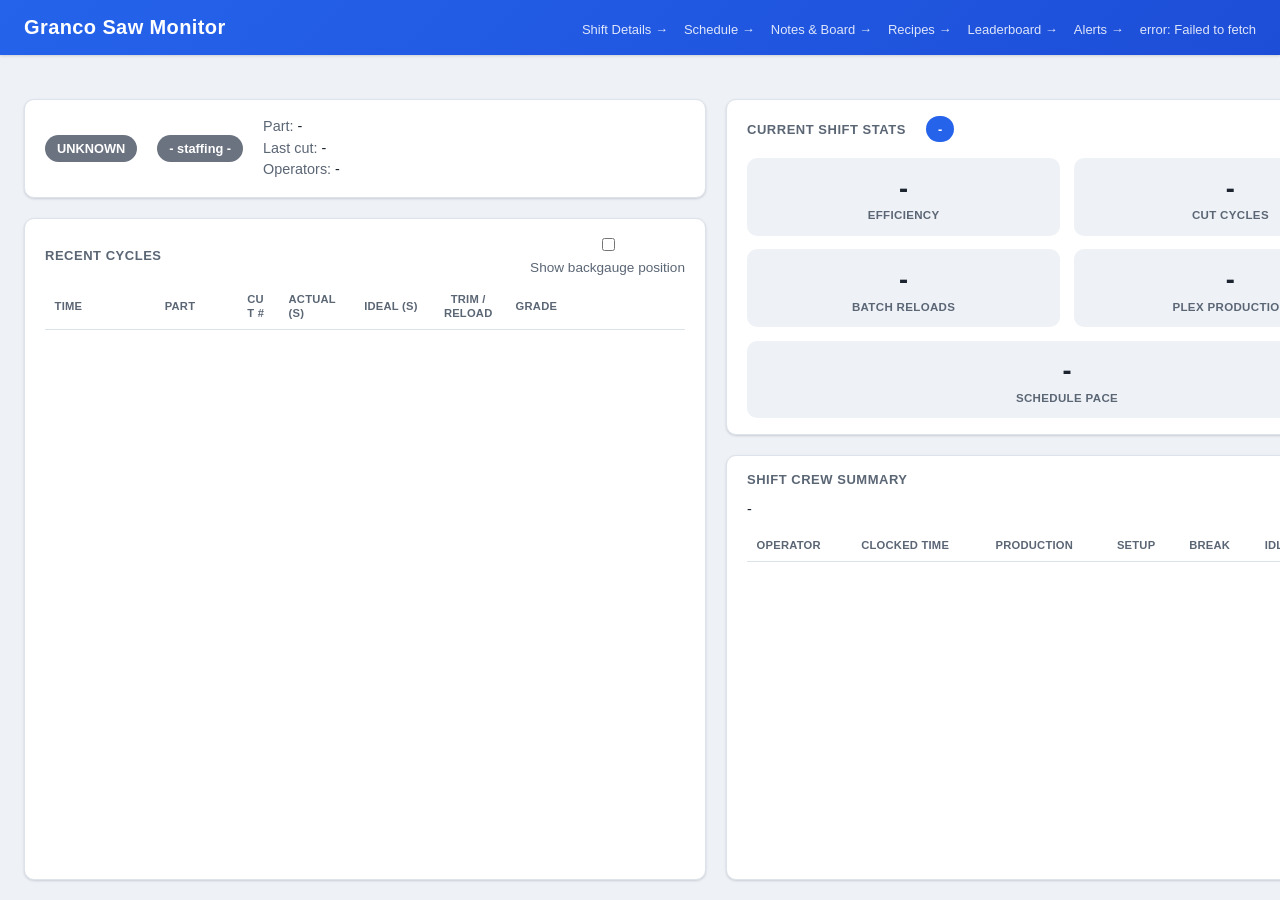
==== commit 3263c32d: "Add user-configurable Teams alerts (ported from picos) Vendors the generic alert engine from picos' " ====
--- a/docs/index.html
+++ b/docs/index.html
@@ -4,6 +4,7 @@
   <meta charset="utf-8">
   <meta name="viewport" content="width=device-width, initial-scale=1">
   <title>Granco Saw Monitor</title>
+  <link rel="icon" type="image/png" href="uacj-icon.png">
   <link rel="stylesheet" href="style.css">
 </head>
 <body class="tv-page">
@@ -15,6 +16,7 @@
       <a class="app-header-subtitle app-header-link" href="board.html">Notes &amp; Board &rarr;</a>
       <a class="app-header-subtitle app-header-link" href="recipes.html">Recipes &rarr;</a>
       <a class="app-header-subtitle app-header-link" href="leaderboard.html">Leaderboard &rarr;</a>
+      <a class="app-header-subtitle app-header-link" href="alerts.html">Alerts &rarr;</a>
       <span id="last-updated" class="app-header-subtitle">-</span>
     </div>
   </header>
--- a/docs/style.css
+++ b/docs/style.css
@@ -1,3 +1,5 @@
+/* Design tokens - shared core is the source of truth in padp/home
+   docs/styles.css. The saw-specific status colors below are local. */
 :root {
   color-scheme: light dark;
   --color-bg: #eef1f6;
@@ -24,6 +26,9 @@
   --warn: #dc2626;
   --warn-bg: #fef2f2;
 
+  --done: #15803d;
+  --done-bg: #e6f6ec;
+
   --grade-green: #16a34a;
   --grade-yellow: #ca8a04;
   --grade-orange: #ea580c;
@@ -47,6 +52,9 @@
 
     --warn: #f87171;
     --warn-bg: #3a1414;
+
+    --done: #4ade80;
+    --done-bg: #16311f;
   }
 }
 
@@ -390,6 +398,17 @@
 }
 tr.workcenter-summary-row:hover td { background: var(--color-accent-soft); filter: brightness(0.97); }
 
+/* Sub-label inside a summary cell (e.g. the basis for the workcenter
+   row's status-mix percentages) - opts out of that row's bold + italic
+   so it reads as a quiet annotation, not data. */
+.cell-note {
+  font-weight: 400;
+  font-style: normal;
+  font-size: 0.72rem;
+  color: var(--color-text-muted);
+  margin-top: 0.15rem;
+}
+
 /* Pieces Cut row where the PLC/Plex piece counts land near a whole-
    number multiple of each other - the signature of operators loading
    fewer pieces per cut than the recipe called for (see
@@ -805,37 +824,47 @@
 
 .schedule-col { min-height: 0; }
 
-.shift-block { flex: 0 0 auto; }
-
-/* Previous/next shifts are context, not the point - shown small and
-   quiet so the current shift reads as the obvious centerpiece. */
-.shift-block-adjacent {
-  padding: 0.6rem 0.9rem;
-  opacity: 0.75;
-}
-.shift-block-adjacent h2 { margin-bottom: 0.4rem; }
-.shift-block-adjacent table { font-size: 0.8rem; }
-
-/* The current shift is the centerpiece the scheduling team asked for -
-   same accent treatment as the leaderboard's #1 row, just applied to a
-   whole card instead of one list item. */
-.shift-block-current {
+/* The three blocks share the column's height. flex-basis:auto means each
+   is at least its own content height, so Current never scrolls just
+   because it has more rows than a third - it takes the room it needs.
+   Roughly equal when the schedules are similar (equal flex-grow splits
+   the leftover). When the three genuinely don't all fit, flex-shrink
+   decides who gives: Previous first and furthest (300), down to just its
+   heading and scrolling internally past that; then Next (60); Current
+   (1) only scrolls if collapsing both still isn't enough. Nothing pushes
+   the TV page past the screen. */
+.shift-block {
   flex: 1 1 auto;
   min-height: 0;
   display: flex;
   flex-direction: column;
-  border: 2px solid var(--color-accent);
-  background: linear-gradient(135deg, var(--color-accent-soft), var(--color-surface));
-}
-.shift-block-current h2 {
-  color: var(--color-accent);
-  font-size: 1rem;
-}
-.shift-block-current .overflow-wrap {
+}
+.shift-block .overflow-wrap {
   flex: 1 1 auto;
   min-height: 0;
   overflow-y: auto;
 }
+
+/* Sized to be read from across the shop floor. */
+.shift-block h2 { font-size: 1.1rem; margin-bottom: 0.5rem; }
+.shift-block table { font-size: 1.2rem; }
+.shift-block th { font-size: 0.85rem; }
+.shift-block td { padding: 0.5rem 0.6rem; }
+
+.shift-block-current {
+  flex-shrink: 1;
+  min-height: 13rem;
+  border: 2px solid var(--color-accent);
+  background: linear-gradient(135deg, var(--color-accent-soft), var(--color-surface));
+}
+.shift-block-current h2 { color: var(--color-accent); }
+
+/* Previous/next shifts are context, not the point - dimmed, and where
+   height is taken back from. Previous yields first and furthest (down to
+   just its heading); Next keeps a couple of rows visible. */
+.shift-block-adjacent { opacity: 0.7; flex-shrink: 60; }
+#next-shift-block { min-height: 5.5rem; }
+#previous-shift-block { flex-shrink: 300; min-height: 2.75rem; }
 
 /* The row matching what's actually running on the PLC right now -
    same visual language as the workcenter crew-summary row elsewhere. */
@@ -846,10 +875,201 @@
 }
 tr.current-part-row:hover td { background: var(--color-accent-soft); filter: brightness(0.97); }
 
+/* A scheduled part the PLC has finished cutting (End time filled in) -
+   green wash so a glance at the board shows how far through the shift's
+   list the crew has worked. */
+tr.completed-row td {
+  background: var(--done-bg);
+  color: var(--done);
+}
+tr.completed-row td:first-child { box-shadow: inset 3px 0 0 var(--done); }
+tr.completed-row:hover td { background: var(--done-bg); filter: brightness(0.97); }
+
 @media (max-width: 900px) {
   main.board-grid { display: block; padding: 0 1.5rem; }
   .board-grid .col { display: block; }
   .board-grid .col > .card { margin-bottom: 1.25rem; }
   .notes-text { overflow-y: visible; }
-  .shift-block-current .overflow-wrap { overflow-y: visible; }
-}
+  .shift-block { flex: 0 0 auto; }
+  .shift-block .overflow-wrap { overflow-y: visible; }
+}
+
+/* ------------------------------------------------------------ */
+/* Alerts page                                                    */
+/* ------------------------------------------------------------ */
+/* Ported from picos' AlertsView (its own index.css) - same class names,
+   restated against this file's own tokens instead of picos' hardcoded
+   hex values, so a new local-only tool doesn't clash if either
+   stylesheet's palette ever changes. */
+
+.preset-buttons {
+  display: flex;
+  flex-wrap: wrap;
+  gap: 10px;
+  margin: 10px 0;
+}
+
+.trigger-builder {
+  background: var(--color-bg);
+  border: 1px solid var(--color-border);
+  border-radius: var(--radius);
+  padding: 15px 20px;
+  margin: 10px 0;
+}
+
+.trigger-form-row {
+  display: flex;
+  flex-wrap: wrap;
+  align-items: flex-end;
+  gap: 15px;
+}
+
+.trigger-form-row label {
+  display: flex;
+  flex-direction: column;
+  gap: 4px;
+  font-size: 13px;
+  color: var(--color-text-muted);
+  text-transform: uppercase;
+  letter-spacing: 0.5px;
+}
+
+.trigger-form-row .trigger-field-label {
+  flex: 1 1 260px;
+  min-width: 220px;
+}
+
+.trigger-form-row input,
+.trigger-form-row select {
+  text-transform: none;
+  font-size: 15px;
+  margin: 0;
+  padding: 8px 10px;
+  border: 1px solid var(--color-border);
+  border-radius: 5px;
+  background: var(--color-surface);
+  color: var(--color-text);
+}
+
+.trigger-form-row .duration-input {
+  display: flex;
+  gap: 6px;
+}
+
+.trigger-form-row .duration-input input {
+  width: 70px;
+}
+
+.condition-row-wrap {
+  display: flex;
+  align-items: center;
+  gap: 10px;
+  margin-bottom: 10px;
+}
+
+.condition-row {
+  display: flex;
+  flex-wrap: wrap;
+  align-items: center;
+  gap: 10px;
+  flex: 1;
+}
+
+.condition-row select,
+.condition-row input {
+  font-size: 15px;
+  margin: 0;
+  padding: 8px 10px;
+  border: 1px solid var(--color-border);
+  border-radius: 5px;
+  background: var(--color-surface);
+  color: var(--color-text);
+}
+
+.condition-row select:first-child {
+  flex: 1 1 260px;
+  min-width: 220px;
+}
+
+.condition-row input[type="number"],
+.condition-row input[type="text"] {
+  width: 150px;
+}
+
+.and-label {
+  font-size: 12px;
+  font-weight: 700;
+  color: var(--color-text-muted);
+  letter-spacing: 0.5px;
+  width: 34px;
+  flex: 0 0 auto;
+}
+
+.condition-remove {
+  padding: 6px 10px;
+  font-size: 14px;
+  line-height: 1;
+}
+
+.add-condition-button {
+  padding: 8px 12px;
+  font-size: 16px;
+  line-height: 1;
+  flex: 0 0 auto;
+}
+
+.trigger-list {
+  list-style: none;
+  margin: 10px 0;
+  padding: 0;
+}
+
+.trigger-list-item {
+  display: flex;
+  justify-content: space-between;
+  align-items: center;
+  gap: 10px;
+  background: var(--color-accent-soft);
+  border-radius: 6px;
+  padding: 8px 14px;
+  margin-bottom: 6px;
+}
+
+.trigger-list-item button {
+  padding: 4px 10px;
+  font-size: 12px;
+}
+
+.test-result {
+  font-size: 14px;
+  font-weight: 600;
+  flex-basis: 100%;
+}
+
+.test-result.test-ok { color: var(--running); }
+.test-result.test-error { color: var(--stalled); }
+
+.alert-card {
+  border: 1px solid var(--color-border);
+  border-radius: var(--radius);
+  padding: 12px 18px;
+  margin-bottom: 12px;
+}
+
+.alert-card-header {
+  display: flex;
+  justify-content: space-between;
+  align-items: center;
+  flex-wrap: wrap;
+  gap: 10px;
+}
+
+.alert-card-header > div:last-child {
+  display: flex;
+  gap: 8px;
+}
+
+.alert-card-header button {
+  padding: 6px 12px;
+  font-size: 13px;
+}
